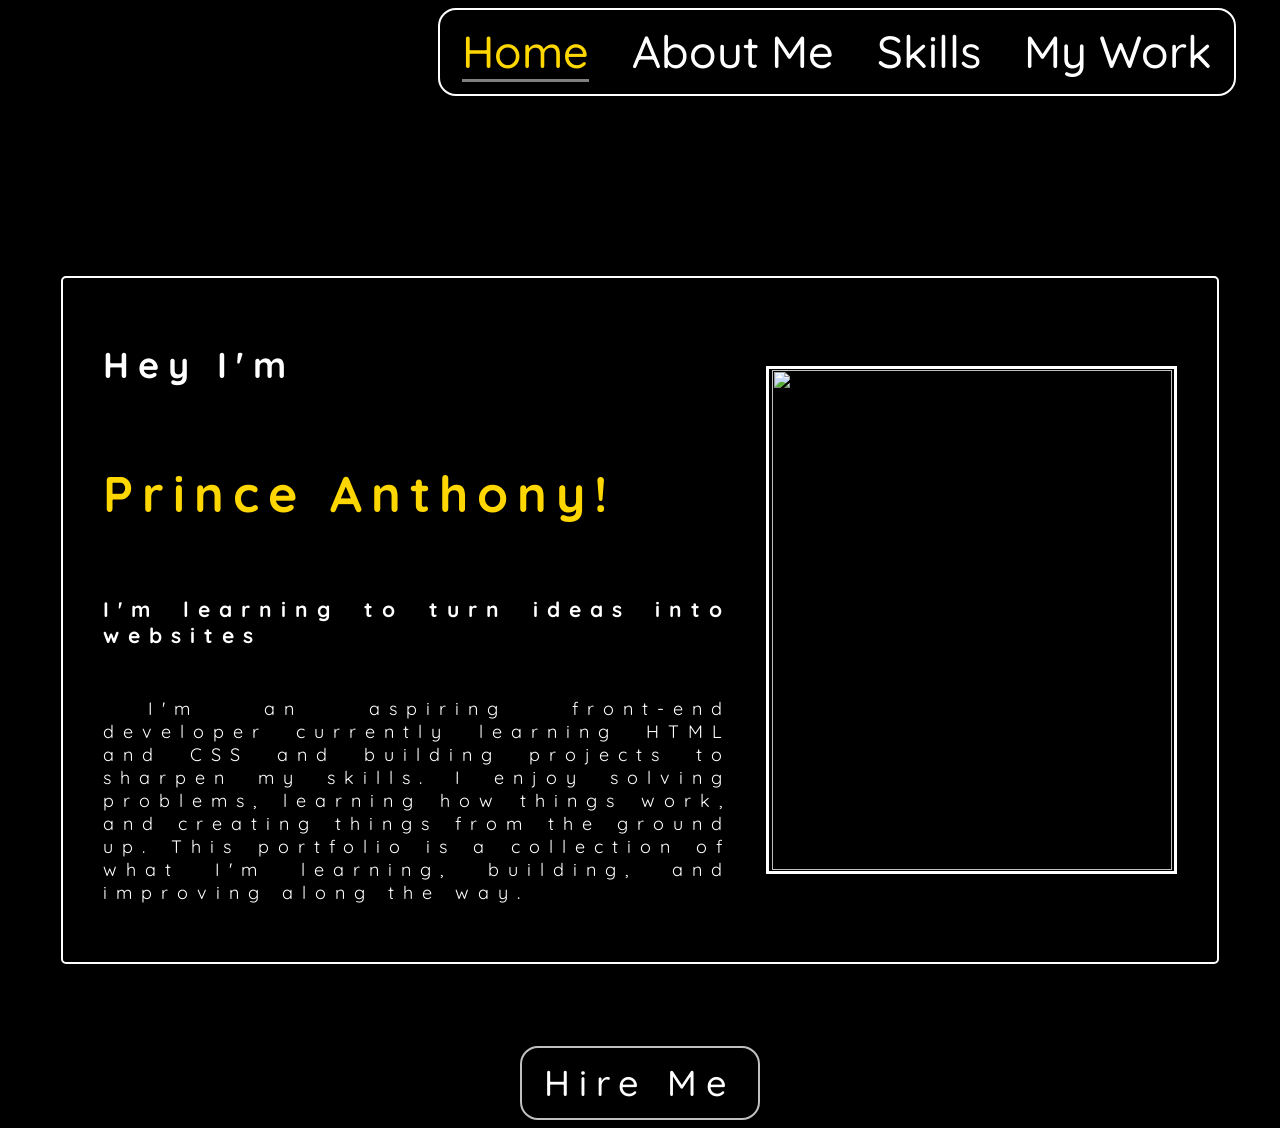
==== index.html @ 2e0825c9 "Add files via upload" ====
<!DOCTYPE html>
<html lang="en">
<head>
    <meta charset="UTF-8">
    <meta name="viewport" content="width=device-width, initial-scale=1.0">
    <title>Prince Anthony A. Lumayag</title>
    <link rel="stylesheet" href="style.css">
    <style>@import url('https://fonts.googleapis.com/css2?family=Quicksand&display=swap');
    </style>
</head>
<body>
    <section class="home">
    <nav>
        <a href="index.html" class="active">Home</a>
        <br></br>
        <a href="aboutme.html">About Me</a>
        <br></br>
        <a href="skills.html">Skills</a>
        <br></br>
        <a href="projects.html">My Work</a>
    </nav>
    </section>
    <div class="home-content">
        <div class="intro-text">
            <h1>Hey I'm</h1>
            <h2 class="animate__animated animate__headShake animate__infinite">Prince Anthony!</h2>
            <h3>I'm learning to turn ideas into websites</h3>
            <p>I'm an aspiring front-end developer currently learning HTML and CSS and building projects to sharpen my skills. I enjoy solving problems, learning how things work, and creating things from the ground up. This portfolio is a collection of what I'm learning, building, and improving along the way.</p>
        </div>
            <img src="img/anthony.jpg" alt="">
    </div>
    <br></br>
    <a href="hireme.html"class="btn">Hire Me</a>
</body>
</html>
---- style.css ----
html {
    font-family: 'Quicksand';
    font-size: 18px;
    color: white;
}

img {
    width: 100%;
    border: solid white;
    padding: 1px 2.5px;
    max-width: 400px;
    object-fit: cover;
    vertical-align: middle; 
}

body {
    font-family: Quicksand;
    background-color: black;
    background-image: url('img/circuit.gif');
    background-size: cover;
    background-position: center;
    background-repeat: no-repeat;
    background-attachment: fixed;
}

nav {
    display: flex;
    justify-content: flex-end;
    border: 2px solid white;
    background-color: 0 0 0 rgba(0, 0, 0, 0.75);
    border-radius: 1rem;
    gap: 1.2rem;
    padding: 0.7rem 1.2rem;
    width: fit-content;
    margin-left: auto;
    margin-right: 2rem;
}

nav a{
    font-size: 2.5rem;
    color: white;
    font-weight: 500;
    transition: all 0.2 ease;
    text-align: right;
    text-decoration: none;
}

nav a:hover,
nav a.active{
    color: gold;
    border-bottom: 3.5px solid gray;
    
}

.home-content {
    display: inline-block;
    background-color: rgba(0, 0, 0, 0.75);
    letter-spacing: 0.5rem;
    color: white;
    border: 2px solid white;
    border-radius: 5px;
    display: flex;
    justify-content: space-between;
    align-items: center;
    padding: 40px;
    width: 85%;
    margin: 10rem auto 0 auto;
    text-align: justify;
}

.home-content img {
    margin-left: 35px;
    height: 500px;
    flex-shrink: 0;
}

.home-content .intro-text {
    display: flex;
    flex-direction: column;
    justify-content: center;
    gap: 0.5rem;
}

.intro-text h2 {
    font-size: 50px;
    color: gold;
    display:flex;
}

p {
    text-indent: 45px;
    text-align: justify;
}

.btn {
    display: block;
    margin: 2rem auto 0;
    width: fit-content;
    padding: 0.7rem 1.2rem;
    background-color: rgba(0, 0, 0, 0.75);
    border-radius: 1rem;
    font-size: 2rem;
    color: white;
    letter-spacing: 0.5rem;
    font-weight: 500;
    border: 2px solid silver;
    transition: 0.8s ease;
    cursor: pointer;
    text-align: center;
    text-decoration: none;
}
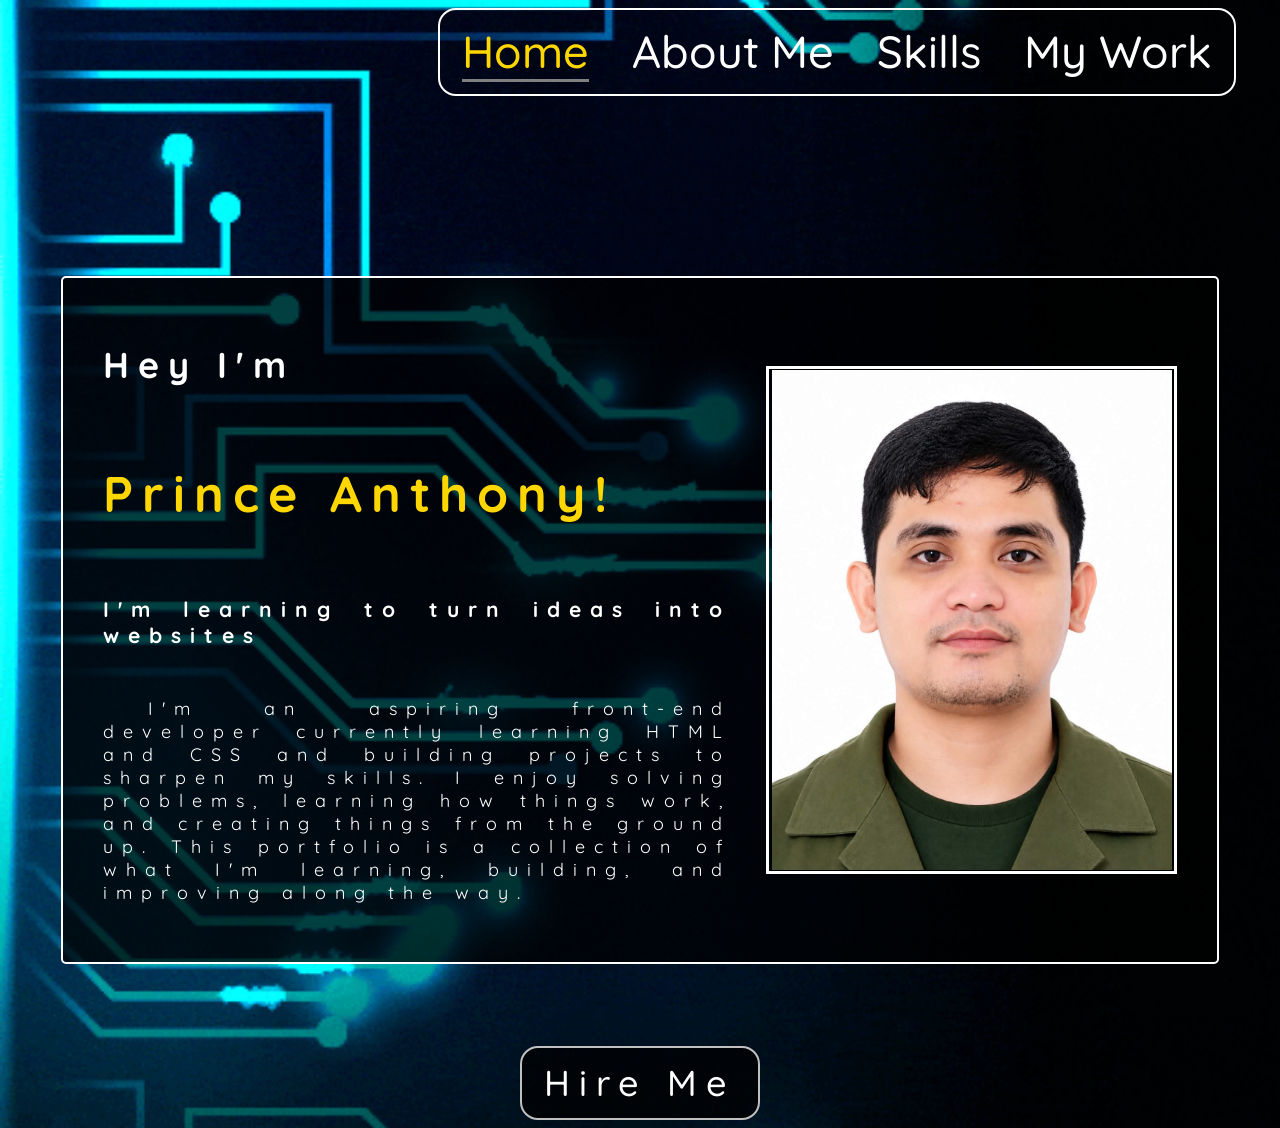
==== commit 4738b9ce: "Update index.html" ====
--- a/index.html
+++ b/index.html
@@ -7,6 +7,7 @@
     <link rel="stylesheet" href="style.css">
     <style>@import url('https://fonts.googleapis.com/css2?family=Quicksand&display=swap');
     </style>
+    <link rel="stylesheet" href="https://cdnjs.cloudflare.com/ajax/libs/animate.css/4.1.1/animate.min.css">
 </head>
 <body>
     <section class="home">
@@ -32,4 +33,4 @@
     <br></br>
     <a href="hireme.html"class="btn">Hire Me</a>
 </body>
-</html>+</html>
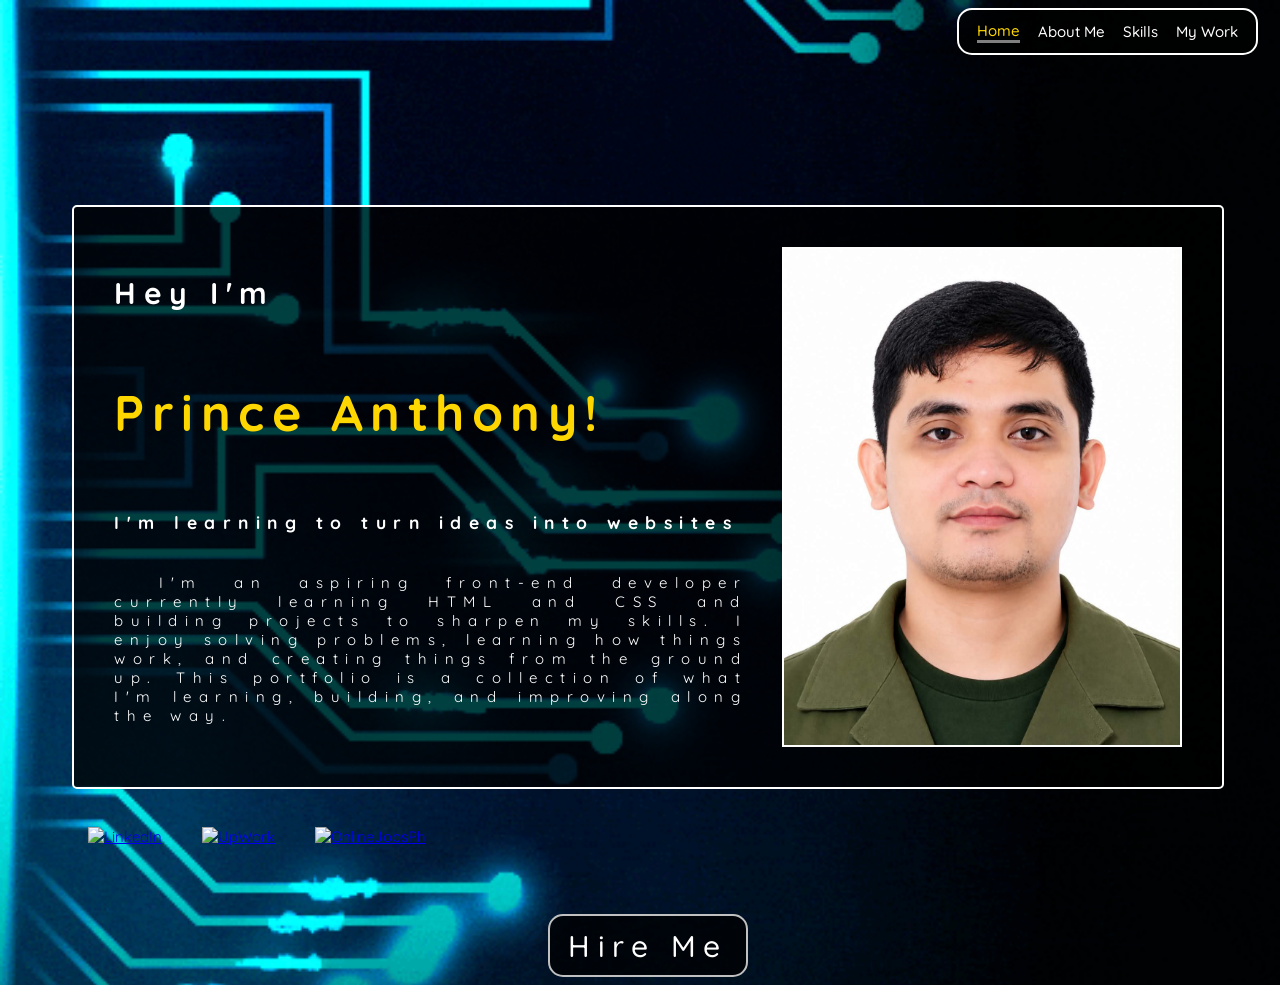
==== commit b70c7fbe: "Update index.html" ====
--- a/index.html
+++ b/index.html
@@ -7,17 +7,13 @@
     <link rel="stylesheet" href="style.css">
     <style>@import url('https://fonts.googleapis.com/css2?family=Quicksand&display=swap');
     </style>
-    <link rel="stylesheet" href="https://cdnjs.cloudflare.com/ajax/libs/animate.css/4.1.1/animate.min.css">
 </head>
 <body>
     <section class="home">
     <nav>
         <a href="index.html" class="active">Home</a>
-        <br></br>
         <a href="aboutme.html">About Me</a>
-        <br></br>
         <a href="skills.html">Skills</a>
-        <br></br>
         <a href="projects.html">My Work</a>
     </nav>
     </section>
@@ -31,6 +27,19 @@
             <img src="img/anthony.jpg" alt="">
     </div>
     <br></br>
+    <div class="logo">
+            <a href="https://www.linkedin.com/in/prlumayag92/" target="_blank"> 
+                <img src="img/linkedin.png" alt="LinkedIn">
+            </a>
+            <a href="https://www.upwork.com/freelancers/~0177c5f0ebd6ba40e0?viewMode=1" target="_blank">
+                <img src="img/upwork.png" alt="UpWork">
+            </a>
+            <a href="https://www.onlinejobs.ph/jobseekers/info/4475553" target="_blank">
+                <img src="img/olj.png" alt="OnlineJobsPh">
+            </a>
+        </div>
+    <br></br>
     <a href="hireme.html"class="btn">Hire Me</a>
+    
 </body>
 </html>
--- a/style.css
+++ b/style.css
@@ -1,16 +1,11 @@
 html {
     font-family: 'Quicksand';
-    font-size: 18px;
+    font-size: 15px;
     color: white;
 }
 
-img {
-    width: 100%;
-    border: solid white;
-    padding: 1px 2.5px;
-    max-width: 400px;
-    object-fit: cover;
-    vertical-align: middle; 
+* {
+    box-sizing: border-box;
 }
 
 body {
@@ -21,13 +16,17 @@
     background-position: center;
     background-repeat: no-repeat;
     background-attachment: fixed;
+    width: 100%;
+    overflow-x: hidden;
 }
 
 nav {
     display: flex;
+    flex-direction: row;
+    align-items: center;
     justify-content: flex-end;
     border: 2px solid white;
-    background-color: 0 0 0 rgba(0, 0, 0, 0.75);
+    background-color: rgba(0, 0, 0, 0.75);
     border-radius: 1rem;
     gap: 1.2rem;
     padding: 0.7rem 1.2rem;
@@ -37,7 +36,7 @@
 }
 
 nav a{
-    font-size: 2.5rem;
+    font-size: 15px;
     color: white;
     font-weight: 500;
     transition: all 0.2 ease;
@@ -63,14 +62,20 @@
     justify-content: space-between;
     align-items: center;
     padding: 40px;
-    width: 85%;
+    width: 90%;
+    height: auto;
     margin: 10rem auto 0 auto;
     text-align: justify;
 }
 
 .home-content img {
+    width: 100%;
+    max-width: 400px;
+    height: 500px;
+    object-fit: cover;
+    border: 2px solid white;
+    padding: 2px solid white;
     margin-left: 35px;
-    height: 500px;
     flex-shrink: 0;
 }
 
@@ -92,6 +97,21 @@
     text-align: justify;
 }
 
+.logo {
+    display: flex;
+    gap: 20px;
+    margin-left: 60px;
+}
+
+.logo img {
+    width: 45px;
+    height: 45px;
+    object-fit: contain;
+    border: none;
+    padding: 0;
+    margin-left: 20px;
+}
+
 .btn {
     display: block;
     margin: 2rem auto 0;
@@ -108,4 +128,20 @@
     cursor: pointer;
     text-align: center;
     text-decoration: none;
-}+}
+
+@media (max-width: 768px) {
+    .home-content {
+        flex-direction: column;
+        width: 90%;
+        padding: 20px;
+        margin-top: 3rem;
+    }
+
+    .home-content img {
+        width: 100%;
+        max-width: 350px;
+        height: auto;
+        margin: 20px auto 0;
+    }
+}
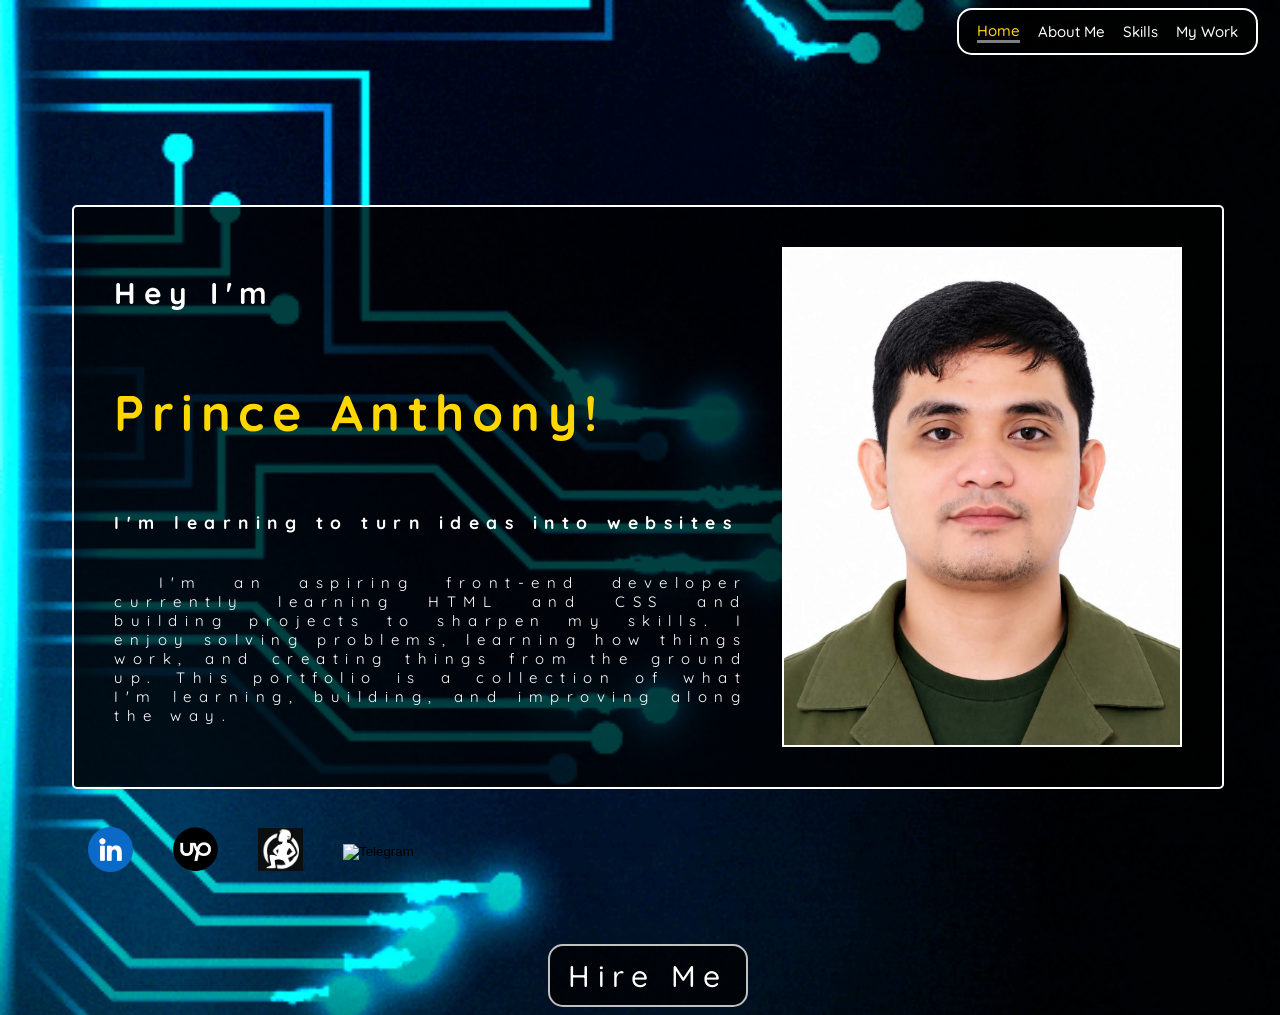
==== commit 6ebb9f82: "Update index.html" ====
--- a/index.html
+++ b/index.html
@@ -6,6 +6,156 @@
     <title>Prince Anthony A. Lumayag</title>
     <link rel="stylesheet" href="style.css">
     <style>@import url('https://fonts.googleapis.com/css2?family=Quicksand&display=swap');
+    .telegram-button {
+            border: none;
+            background: transparent;
+            padding: 0;
+            cursor: pointer;
+        }
+    .telegram-overlay {
+            position: fixed;
+            top: 0;
+            left: 0;
+
+            width: 100%;
+            height: 100%;
+
+            background: rgba(0, 0, 0, 0.75);
+
+            display: flex;
+            justify-content: center;
+            align-items: center;
+
+            z-index: 99999;
+
+            opacity: 0;
+            visibility: hidden;
+
+            transition:
+                opacity 0.3s ease,
+                visibility 0.3s ease;
+        }
+
+        .telegram-overlay.show {
+            opacity: 1;
+            visibility: visible;
+        }
+        .telegram-popup {
+            position: relative;
+
+            width: 320px;
+            max-width: 90%;
+
+            padding: 35px 30px;
+
+            background: #111;
+
+            border: 2px solid white;
+            border-radius: 20px;
+
+            text-align: center;
+
+            box-shadow:
+                0 20px 60px rgba(0, 0, 0, 0.8);
+
+            transform: scale(0.7) translateY(30px);
+
+            transition:
+                transform 0.35s ease;
+        }
+
+
+        .telegram-overlay.show .telegram-popup {
+            transform: scale(1) translateY(0);
+        }
+
+        .popup-telegram-logo {
+            width: 80px;
+            height: 80px;
+
+            object-fit: contain;
+
+            margin-bottom: 10px;
+        }
+
+        .telegram-popup h2 {
+            color: white;
+
+            font-size: 25px;
+
+            margin: 5px 0 10px;
+        }
+
+         .telegram-popup p {
+            color: #ccc;
+
+            font-size: 15px;
+
+            margin: 0 0 12px;
+        }
+
+        .telegram-username {
+            color: #229ED9;
+
+            font-size: 19px;
+
+            font-weight: bold;
+
+            margin-bottom: 20px;
+        }
+
+
+         .telegram-message {
+            display: inline-block;
+
+            padding: 12px 22px;
+
+            background: #229ED9;
+
+            color: white;
+
+            text-decoration: none;
+
+            border-radius: 10px;
+
+            font-weight: bold;
+
+            transition: 0.2s ease;
+        }
+
+
+        .telegram-message:hover {
+            background: #168ac2;
+
+            transform: translateY(-3px);
+        }
+
+        .telegram-close {
+            position: absolute;
+
+            top: 8px;
+            right: 12px;
+
+            width: 35px;
+            height: 35px;
+
+            border: none;
+
+            background: transparent;
+
+            color: white;
+
+            font-size: 28px;
+
+            cursor: pointer;
+        }
+
+
+        .telegram-close:hover {
+            color: #229ED9;
+
+            transform: rotate(90deg);
+        }
     </style>
 </head>
 <body>
@@ -27,19 +177,74 @@
             <img src="img/anthony.jpg" alt="">
     </div>
     <br></br>
-    <div class="logo">
-            <a href="https://www.linkedin.com/in/prlumayag92/" target="_blank"> 
-                <img src="img/linkedin.png" alt="LinkedIn">
-            </a>
-            <a href="https://www.upwork.com/freelancers/~0177c5f0ebd6ba40e0?viewMode=1" target="_blank">
-                <img src="img/upwork.png" alt="UpWork">
-            </a>
-            <a href="https://www.onlinejobs.ph/jobseekers/info/4475553" target="_blank">
-                <img src="img/olj.png" alt="OnlineJobsPh">
-            </a>
+    <div class="logo"> 
+        <a href="https://www.linkedin.com/in/prlumayag92/" target="_blank" rel="noopener noreferrer" > 
+            <img src="img/linkedin.png" alt="LinkedIn"> </a> 
+        <a href="https://www.upwork.com/freelancers/~0177c5f0ebd6ba40e0?viewMode=1" target="_blank" rel="noopener noreferrer" > 
+            <img src="img/upwork.png" alt="UpWork"> </a> 
+        <a href="https://www.onlinejobs.ph/jobseekers/info/4475553" target="_blank" rel="noopener noreferrer" > 
+            <img src="img/olj.png" alt="OnlineJobs.ph"> </a>
+        <button type="button" class="telegram-button" id="telegramButton" aria-label="Open Telegram contact" > 
+            <img src="img/tg.png" alt="Telegram"> </button> 
+    </div>
+    <br></br>
+        <a href="hireme.html"class="btn">Hire Me</a>
+    <div class="telegram-overlay" id="telegramOverlay">
+        <div class="telegram-popup">
+            <button type="button" class="telegram-close" id="telegramClose">
+                &times;
+            </button>
+            <img src="img/tg.png" alt="Telegram" class="popup-telegram-logo">
+            <h2>Let's Connect</h2>
+            <p>Message me on Telegram</p>
+            <div class="telegram-username">
+            @lyannathea94
         </div>
-    <br></br>
-    <a href="hireme.html"class="btn">Hire Me</a>
-    
+        <a href="https://t.me/lyannathea94" target="_blank" rel="noopener noreferrer" class="telegram-message">Message on Telegram</a>
+        </div>
+    </div>
+    <script>
+    const telegramButton =
+        document.getElementById("telegramButton");
+
+    const telegramOverlay =
+        document.getElementById("telegramOverlay");
+
+    const telegramClose =
+        document.getElementById("telegramClose");
+
+    telegramButton.addEventListener("click", function () {
+
+        telegramOverlay.classList.add("show");
+
+    });
+
+    telegramClose.addEventListener("click", function () {
+
+        telegramOverlay.classList.remove("show");
+
+    });
+
+    telegramOverlay.addEventListener("click", function (event) {
+
+        if (event.target === telegramOverlay) {
+
+            telegramOverlay.classList.remove("show");
+
+        }
+
+    });
+
+    document.addEventListener("keydown", function (event) {
+
+        if (event.key === "Escape") {
+
+            telegramOverlay.classList.remove("show");
+
+        }
+
+    });
+
+</script>
 </body>
 </html>
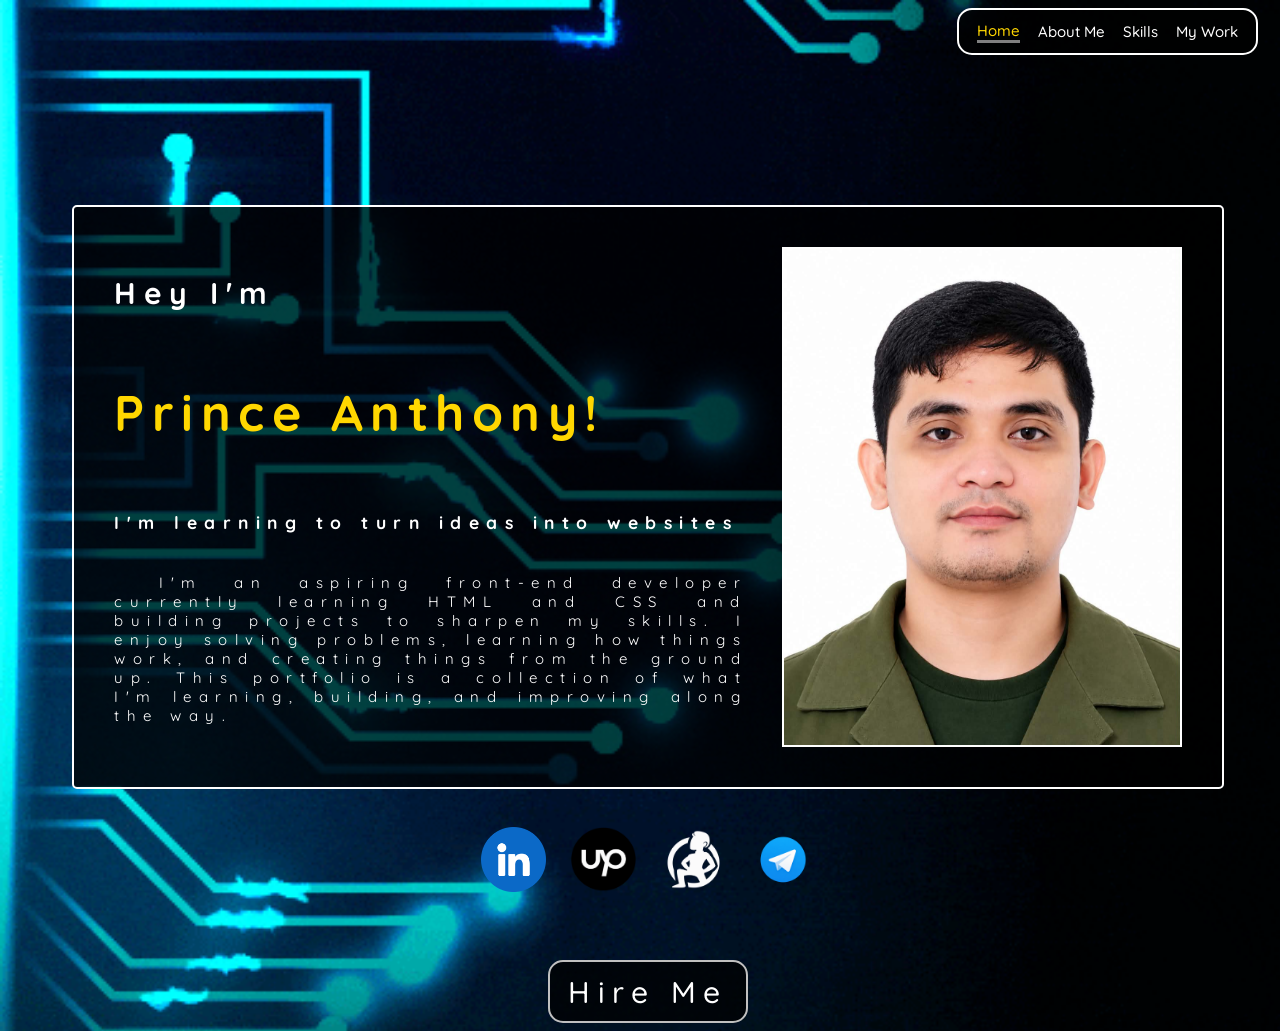
==== commit 5f3a8d3c: "Update index.html" ====
--- a/index.html
+++ b/index.html
@@ -164,7 +164,7 @@
         <a href="index.html" class="active">Home</a>
         <a href="aboutme.html">About Me</a>
         <a href="skills.html">Skills</a>
-        <a href="projects.html">My Work</a>
+        <a href="https://atheas-music.myshopify.com/?_bt=eyJfcmFpbHMiOnsibWVzc2FnZSI6IkJBaEpJaDloZEdobFlYTXRiWFZ6YVdNdWJYbHphRzl3YVdaNUxtTnZiUVk2QmtWVSIsImV4cCI6IjIwMjYtMDgtMThUMDM6MzM6MzguNTcwWiIsInB1ciI6InBlcm1hbmVudF9wYXNzd29yZF9ieXBhc3MifX0%3D--5b4be35416b6303a29d81a82dc027042bee2aac7&_cd=ef6cd3f7cf5983a329688d55bad15f576b23fe0c29074409c33698b59627a67b&_uid=131550445848&preview_theme_id=188217753880&preview_token=czwxcbwgsktys0mq8m4gtk5erp4e7959">My Work</a>
     </nav>
     </section>
     <div class="home-content">
--- a/style.css
+++ b/style.css
@@ -99,17 +99,58 @@
 
 .logo {
     display: flex;
-    gap: 20px;
-    margin-left: 60px;
+    align-items: center;
+    justify-content: center;
+    gap: 25px;
+    margin: 0 auto;
+    width: 100%;
 }
 
-.logo img {
-    width: 45px;
-    height: 45px;
+.logo a, 
+.logo .telegram-button { 
+    display: flex; 
+    align-items: center;
+    justify-content: center; 
+    width: 65px; 
+    height: 65px; 
+    border: none; 
+    background: transparent; 
+    padding: 0; 
+    margin: 0;
+    cursor: pointer; 
+    transition: transform 0.3s ease, filter 0.3s ease;
+}
+
+.logo img,
+.logo .telegram-button img {
+    width: 65px;
+    height: 65px;
     object-fit: contain;
+    transition: transform 0.3s ease, filter 0.3s ease;
     border: none;
     padding: 0;
-    margin-left: 20px;
+    margin:0;
+}
+
+.logo .telegram-button img{
+    width: 75px;
+    height: 75px;
+}
+
+.logo a:hover, 
+.logo .telegram-button:hover { 
+    transform: translateY(-6px) scale(1.08); 
+    filter: drop-shadow(0 8px 10px rgba(0, 0, 0, 0.35)); 
+}
+
+.logo a:hover img, 
+.logo .telegram-button:hover img { 
+    transform: scale(1.05); 
+}
+
+.logo a:active, 
+.logo .telegram-button:active { 
+    transform: translateY(-2px) scale(0.98); 
 }
 
 .btn {
@@ -145,3 +186,4 @@
         margin: 20px auto 0;
     }
 }
+
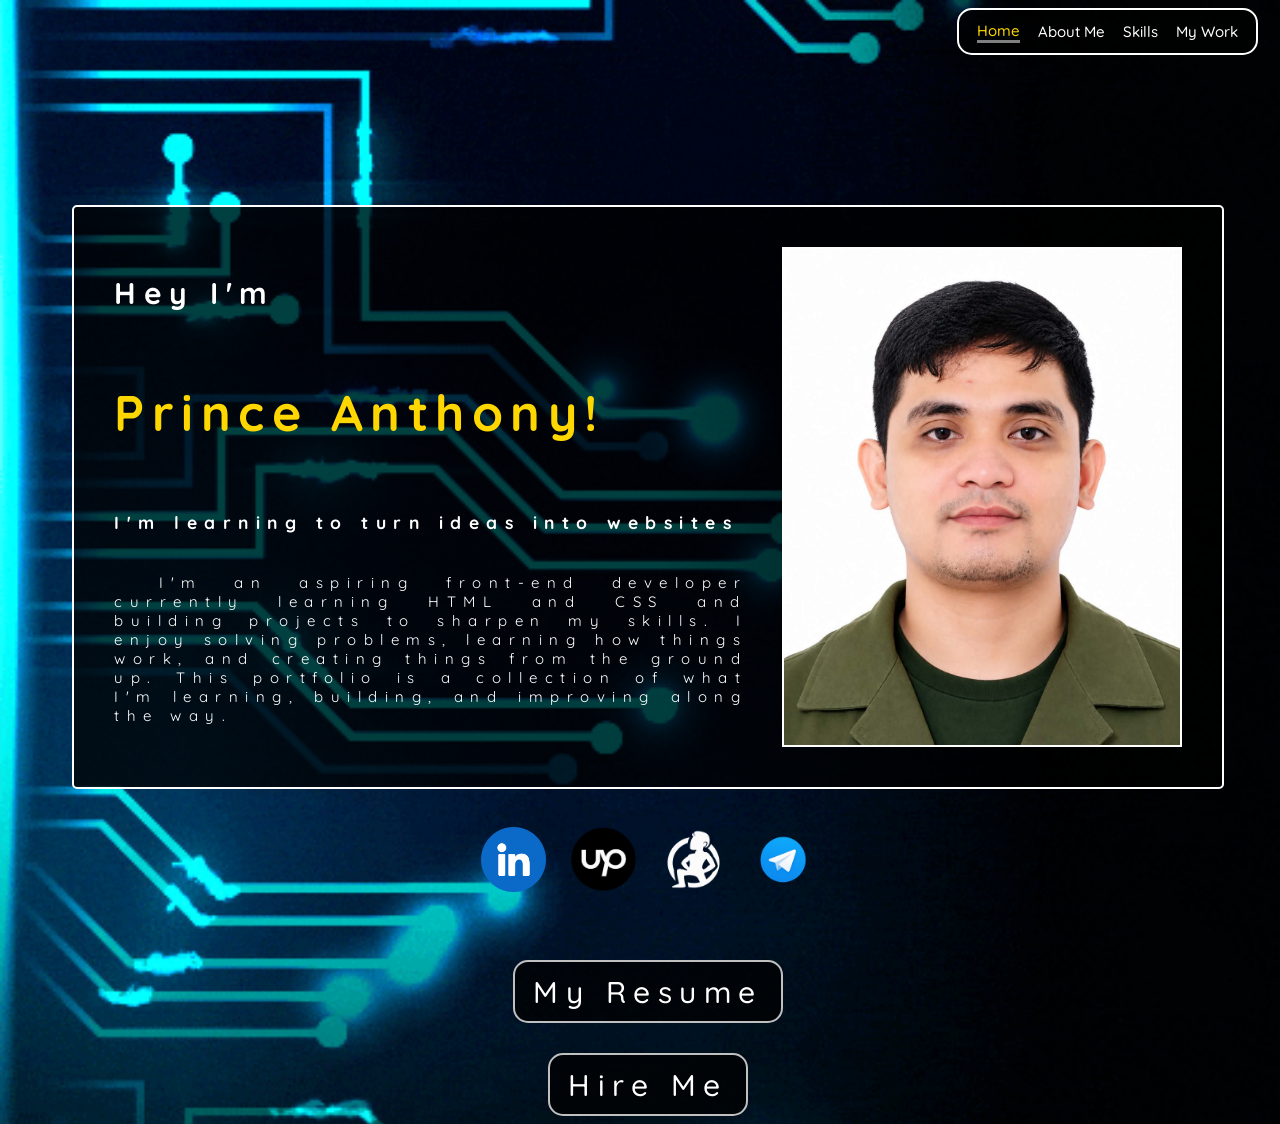
==== commit 1ce9bca3: "Update index.html" ====
--- a/index.html
+++ b/index.html
@@ -188,6 +188,7 @@
             <img src="img/tg.png" alt="Telegram"> </button> 
     </div>
     <br></br>
+        <a href="Resume-Prince.pdf" class="btn">My Resume</a>
         <a href="hireme.html"class="btn">Hire Me</a>
     <div class="telegram-overlay" id="telegramOverlay">
         <div class="telegram-popup">
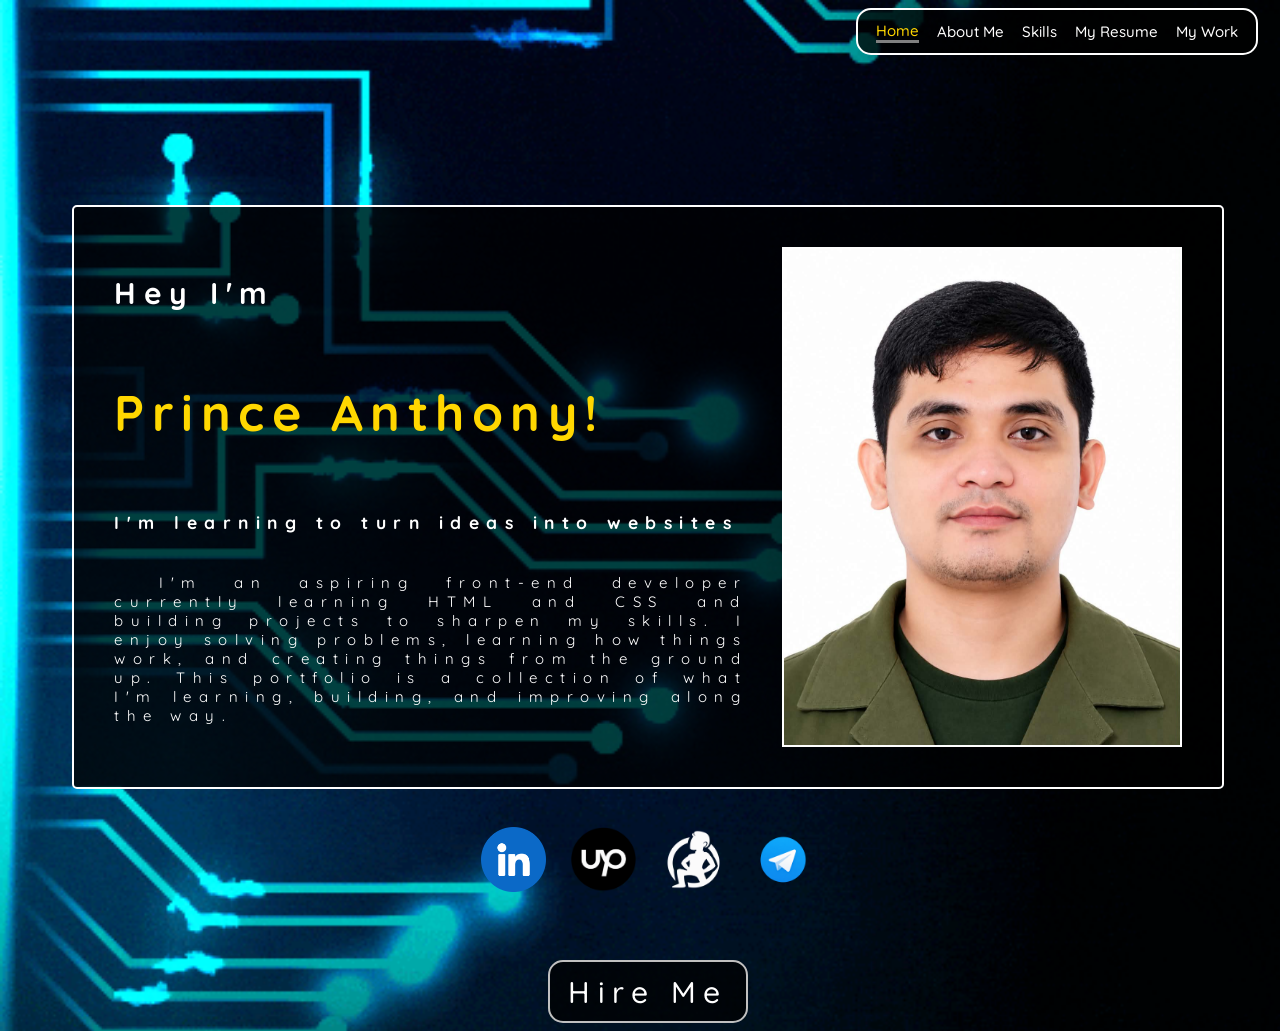
==== commit c26b7691: "Update index.html" ====
--- a/index.html
+++ b/index.html
@@ -164,6 +164,7 @@
         <a href="index.html" class="active">Home</a>
         <a href="aboutme.html">About Me</a>
         <a href="skills.html">Skills</a>
+        <a href="Resume-Prince.pdf">My Resume</a>
         <a href="https://atheas-music.myshopify.com/?_bt=eyJfcmFpbHMiOnsibWVzc2FnZSI6IkJBaEpJaDloZEdobFlYTXRiWFZ6YVdNdWJYbHphRzl3YVdaNUxtTnZiUVk2QmtWVSIsImV4cCI6IjIwMjYtMDgtMThUMDM6MzM6MzguNTcwWiIsInB1ciI6InBlcm1hbmVudF9wYXNzd29yZF9ieXBhc3MifX0%3D--5b4be35416b6303a29d81a82dc027042bee2aac7&_cd=ef6cd3f7cf5983a329688d55bad15f576b23fe0c29074409c33698b59627a67b&_uid=131550445848&preview_theme_id=188217753880&preview_token=czwxcbwgsktys0mq8m4gtk5erp4e7959">My Work</a>
     </nav>
     </section>
@@ -188,7 +189,6 @@
             <img src="img/tg.png" alt="Telegram"> </button> 
     </div>
     <br></br>
-        <a href="Resume-Prince.pdf" class="btn">My Resume</a>
         <a href="hireme.html"class="btn">Hire Me</a>
     <div class="telegram-overlay" id="telegramOverlay">
         <div class="telegram-popup">
